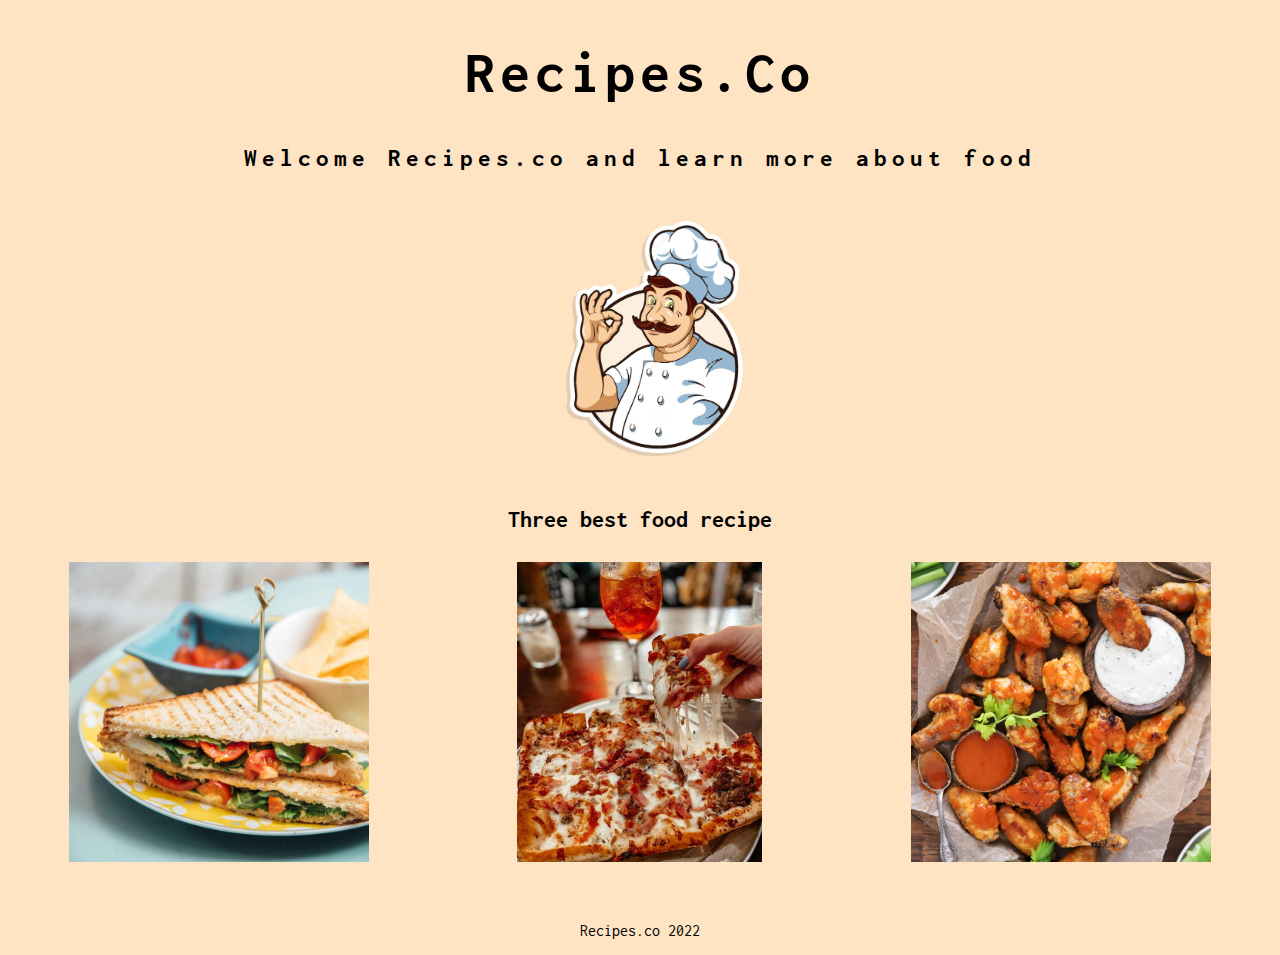
==== index.html @ 66dd6a54 "first commt" ====
<!DOCTYPE html>
<html lang="en">
<head>
    <meta charset="UTF-8">
    <meta http-equiv="X-UA-Compatible" content="IE=edge">
    <meta name="viewport" content="width=device-width, initial-scale=1.0">
    <title>Document</title>
    <link rel="preconnect" href="https://fonts.googleapis.com"> 
<link rel="preconnect" href="https://fonts.gstatic.com" crossorigin> 
<link href="https://fonts.googleapis.com/css2?family=Inconsolata&display=swap" rel="stylesheet">
    <link rel="stylesheet" href="styles.css">
</head>
<body>


    

    <div class = "main">

        <h1>Recipes.Co</h1>

        <h5>Welcome Recipes.co and learn more about food</h5>
        <img class = "logo" src = "images/chef.png">



    </div>

    <div class = "second">

        <h2>Three best food recipe</h2>

        <div class=" food">
            <div class = "sandwich">
                <img class = "food-img" src = "images/sandwhich.jpeg">

            </div>
     
            <div class = "pizza">
                <img class = "food-img" src = "images/pizza.jpeg">
     
            </div>
     
            <div class = "wings">
                <img class = "food-img" src = "images/hot_wings.png">
     
            </div>

        </div>
    
    </div>

    <footer>
        <p>Recipes.co 2022</p>
    </footer>

    
</body>
</html>
---- styles.css ----
body {
    background-color: bisque;
    font-family: 'Inconsolata', monospace;
}

.main {
    margin-bottom: 20px;
    text-align: center;
    letter-spacing: 5px;
    font-size: 30px;
    
}

.logo {
    text-align: center;
    width: 250px;
}

.second {

    text-align: center;
    border-radius: 50px;
}

.sandwich {
    width: 300px;
    height: 300px;

}

.food-img {
    max-width: 100%;
    max-height: 100%;

}

.pizza {
    width: 300px;
    height: 300px;
    
}

.wings {
    width: 300px;
    height: 300px;
}


.food {
    
    display:flex;
    flex-wrap: nowrap;
    justify-content: space-around;

    margin: 0 auto;
    padding: 10px 0;
    
}


footer {
    text-align: center;
    margin-top: 50px;
}
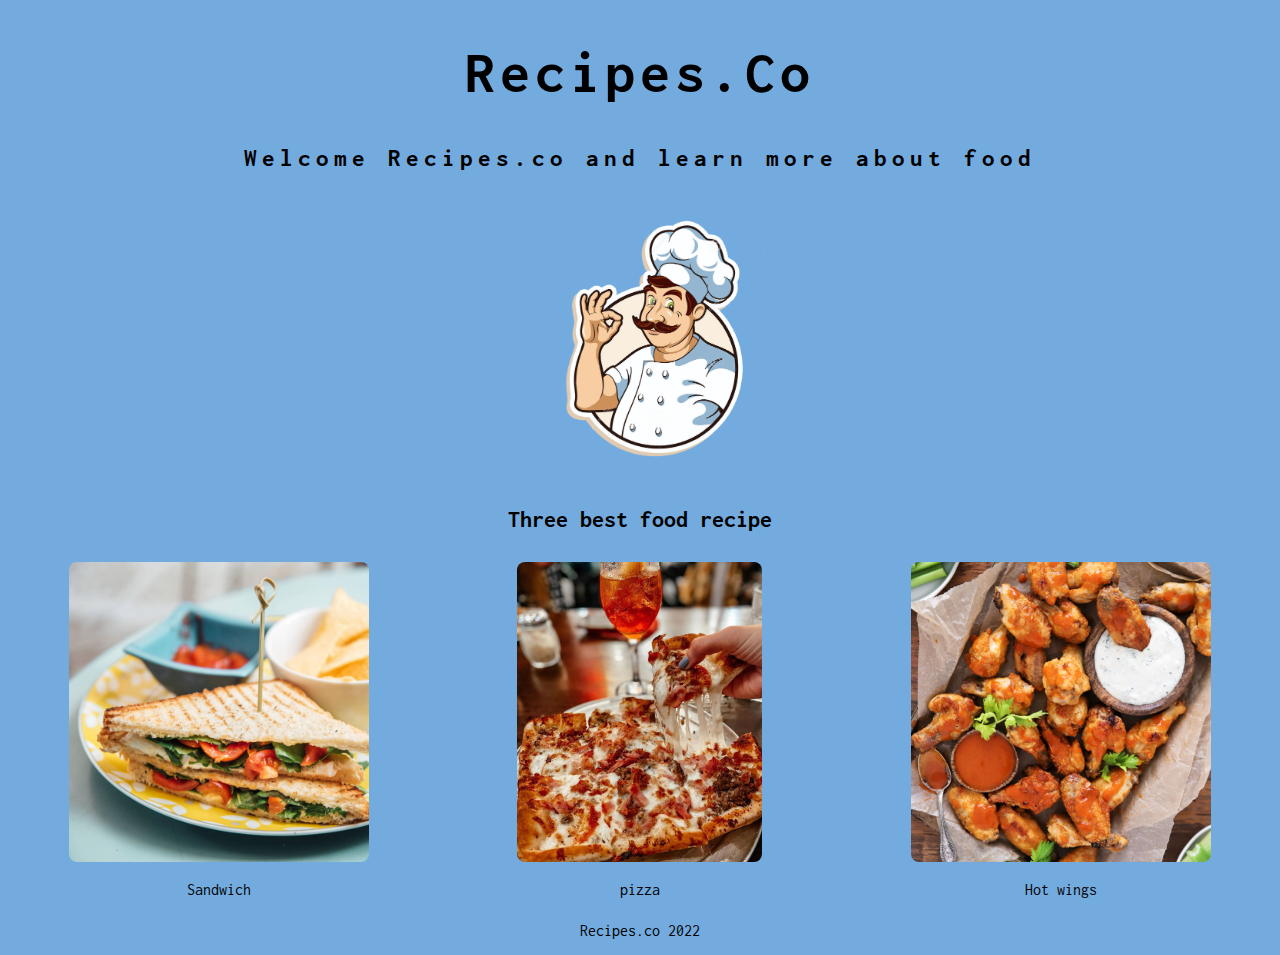
==== commit b0296a89: "added new pages" ====
--- a/index.html
+++ b/index.html
@@ -4,15 +4,15 @@
     <meta charset="UTF-8">
     <meta http-equiv="X-UA-Compatible" content="IE=edge">
     <meta name="viewport" content="width=device-width, initial-scale=1.0">
-    <title>Document</title>
+    <title>Recipes.co</title>
     <link rel="preconnect" href="https://fonts.googleapis.com"> 
 <link rel="preconnect" href="https://fonts.gstatic.com" crossorigin> 
 <link href="https://fonts.googleapis.com/css2?family=Inconsolata&display=swap" rel="stylesheet">
-    <link rel="stylesheet" href="styles.css">
+    <link rel="stylesheet" href="public/styles.css">
 </head>
 <body>
 
-
+ 
     
 
     <div class = "main">
@@ -31,18 +31,23 @@
         <h2>Three best food recipe</h2>
 
         <div class=" food">
-            <div class = "sandwich">
-                <img class = "food-img" src = "images/sandwhich.jpeg">
+            <div class = "menu">
+                <a href = "recipes/sandwitch.html"><img class = "food-img" src = "images/sandwhich.jpeg" alt="sandwich"></a>
+                
+                <p>Sandwich</p>
+
 
             </div>
      
-            <div class = "pizza">
-                <img class = "food-img" src = "images/pizza.jpeg">
+            <div class = "menu">
+                <a href = "recipes/pizza.html"><img class = "food-img" src = "images/pizza.jpeg" alt="sandwich"></a>
+                <p>pizza</p>
      
             </div>
      
-            <div class = "wings">
-                <img class = "food-img" src = "images/hot_wings.png">
+            <div class = "menu">
+                <a href = "recipes/wings.html"><img class = "food-img" src = "images/hot_wings.png" alt="sandwich"></a>
+                <p>Hot wings</p>
      
             </div>
 
--- a/public/styles.css
+++ b/public/styles.css
@@ -0,0 +1,95 @@
+body {
+    background-color: rgb(116, 171, 223);
+    font-family: 'Inconsolata', monospace;
+}
+h1 {
+    text-align: center;
+}
+.main {
+    margin-bottom: 20px;
+    text-align: center;
+    letter-spacing: 5px;
+    font-size: 30px;
+    
+}
+
+.logo {
+    text-align: center;
+    width: 250px;
+}
+
+.second {
+
+    position: static;
+    text-align: center;
+    border-radius: 50px;
+}
+img {
+    border-radius: 8px;
+  }
+
+
+
+.food-img {
+    max-width: 100%;
+    max-height: 100%;
+
+}
+
+
+
+.menu {
+    width: 300px;
+    height: 300px;
+}
+
+
+.food {
+    
+    display:flex;
+    flex-wrap: nowrap;
+    justify-content: space-around;
+
+    margin: 0 auto;
+    padding: 10px 0;
+   
+    
+}
+
+.container {
+    
+    padding: 20px;
+    letter-spacing: 2px;
+    width: 400px;
+    margin-left: auto;
+    margin-right: auto;
+    border-style: solid;
+   text-align: center;
+   
+}
+
+.container:hover {
+    border-style: solid;
+    border-color: white;
+}
+
+
+ol li {
+    list-style-type: none;
+
+}
+
+.back {
+    padding: 10px;
+    text-align: center;
+}
+
+
+
+
+
+
+footer {
+    text-align: center;
+    margin-top: 50px;
+}